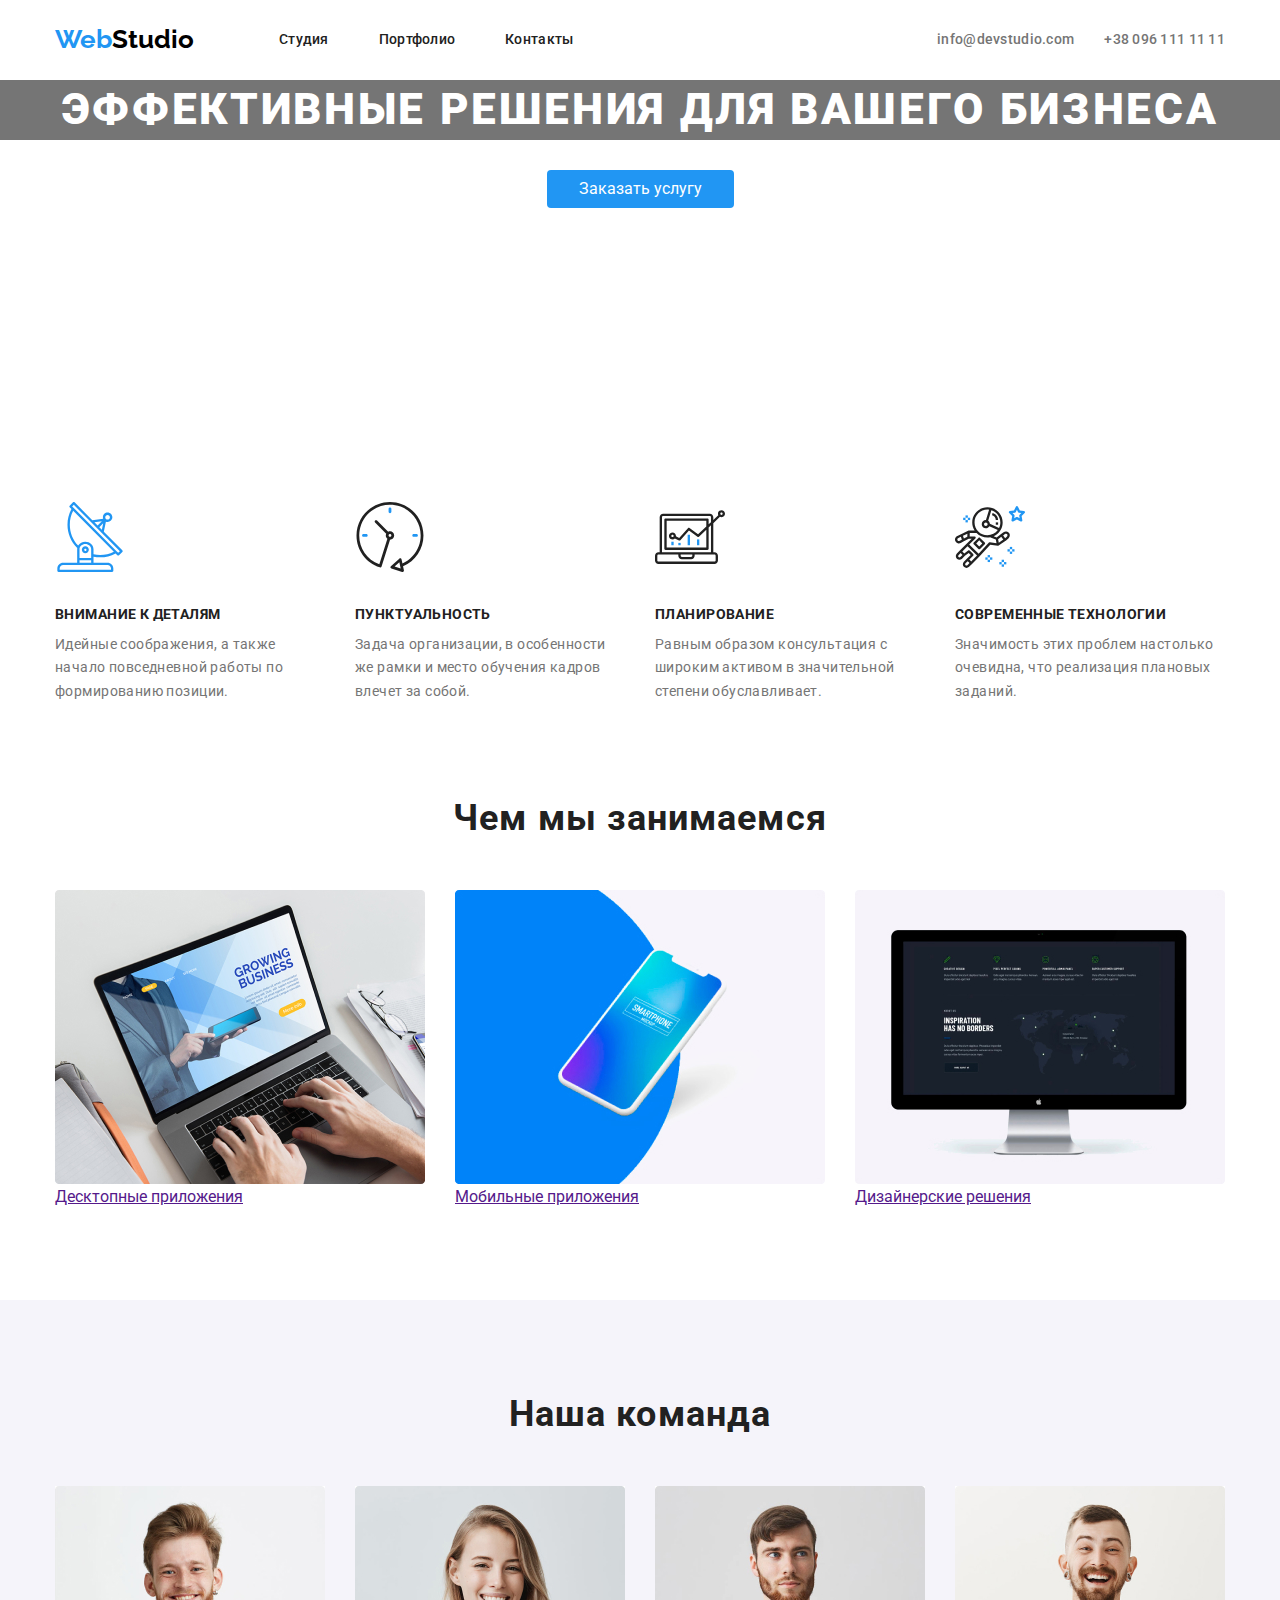
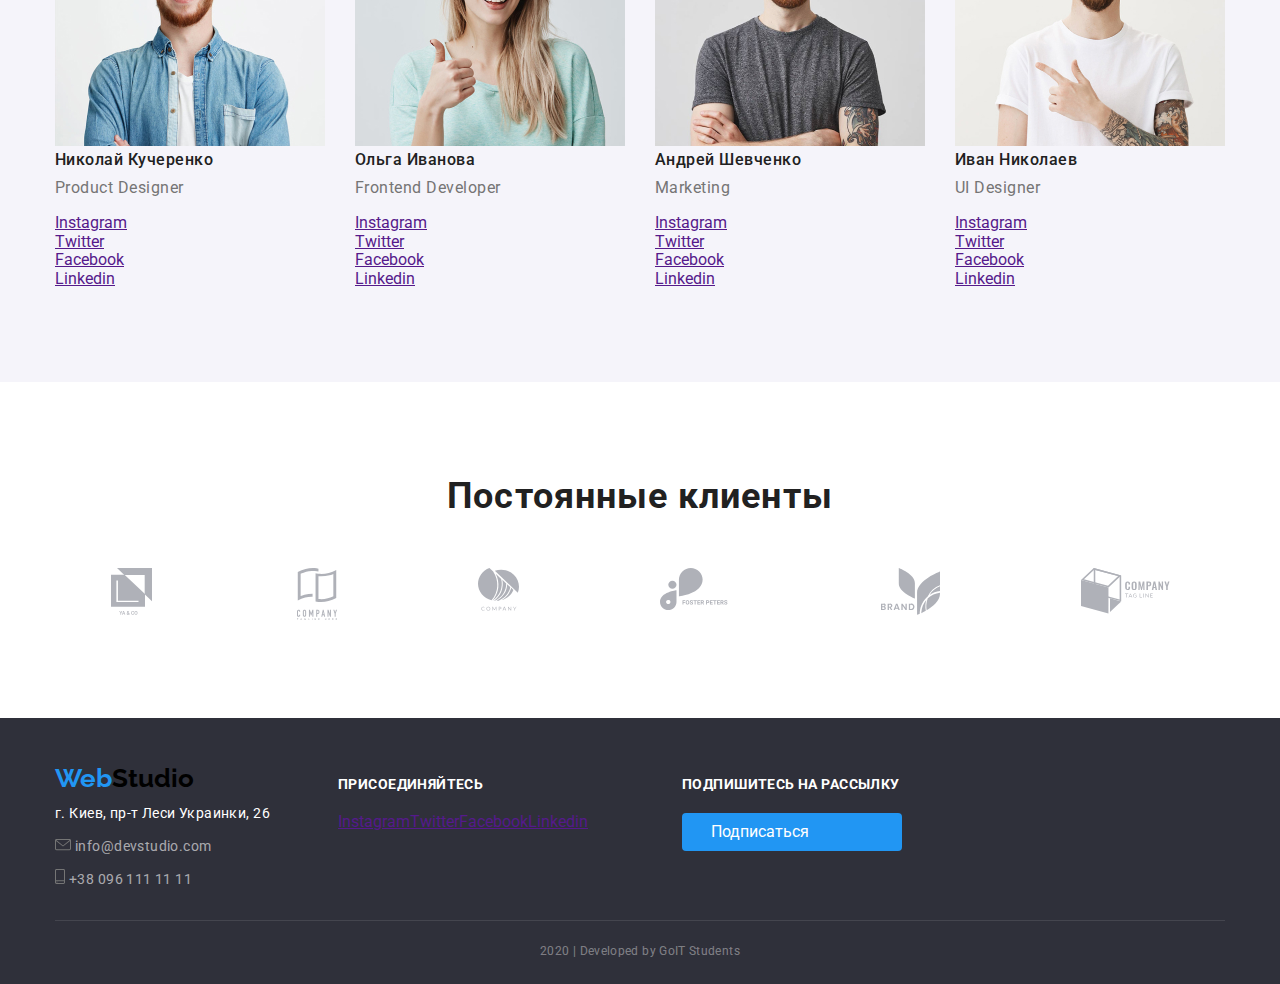
==== index.html @ 4cdfe0c3 "Склонировани репозиторий ДЗ №4 и скопированы файлы из ДЗ №3" ====
<!DOCTYPE html>
<html lang="ru">
  <head>
    <meta charset="UTF-8" />
    <meta name="viewport" content="width=device-width, initial-scale=1.0" />
    <title>Студия</title>
    <link href="https://fonts.googleapis.com/css2?family=Raleway:wght@400;700&family=Roboto:wght@400;500;700&display=swap" rel="stylesheet">
    <link rel="stylesheet" href="https://cdnjs.cloudflare.com/ajax/libs/modern-normalize/0.6.0/modern-normalize.min.css">
    <link rel="stylesheet" href="./css/normalize.css">
    <link rel="stylesheet" href="./css/main.css" />
  </head>
  <body>
    <!-- menu navigation and contacts -->
    <header>
      <div class="container nav-flex">

        <a href="./index.html" class="logo"><span class="logo-design">Web</span>Studio</a>
      <nav>
        <ul class="menu-nav list">
          <li class="item">
            <a href="./index.html" class="link-nav">Студия</a>
          </li>
          <li class="item">
            <a href="./portfolio.html" target="_blank" class="link-nav">Портфолио</a>
          </li>
          <li class="item">
            <a href="" target="_blank" class="link-nav">Контакты</a>
          </li>
        </ul>
      </nav>
      
          <ul class="contact-nav list">
            <li class="item">
              <!-- <img src="./images/envelope(hover).svg" alt="почта" /> -->
              <a href="mailto:info@devstudio.com" class="link-contact"
              >info@devstudio.com</a>
            </li>
            <li class="item">
              <!-- <img src="./images/smartphone.svg" alt="телефон" /> -->
              <a href="tel:+380961111111" class="link-contact"
              >+38 096 111 11 11</a>
            </li>
          </ul>
        
      </div>
    </header>
    <!-- view port -->
    <main>
      <!-- service order -->
      <section class="hero">
        <!-- <img src="./images/hero.jpg" alt="компания" width="1200" > -->

        <h1 class="hero-title reset">эффективные решения для вашего бизнеса</h1>

        <a href="" class="button" target="_blank">Заказать услугу</a>
      </section>
      <!-- company features -->
      <section class="section">
        <div class="container">
        <!-- invisible heading -->
        <h2 class="invisible">Преимущества компании</h2>

        <ul class="features list">
          <li class="item">
            <img class="features-image" src="./images/antenna1.svg" alt="антена" />

            <h3 class="title reset">Внимание к деталям</h3>
            <p class="features-text reset">
              Идейные соображения, а также начало повседневной работы по
              формированию позиции.
            </p>
          </li>
          <li class="item">
            <img class="features-image" src="./images/clock1.svg" alt="часы" />

            <h3 class="title reset">Пунктуальность</h3>
            <p class="features-text reset">
              Задача организации, в особенности же рамки и место обучения кадров
              влечет за собой.
            </p>
          </li>
          <li class="item">
            <img class="features-image" src="./images/diagram1.svg" alt="диаграмма" />

            <h3 class="title reset">Планирование</h3>
            <p class="features-text reset">
              Равным образом консультация с широким активом в значительной
              степени обуславливает.
            </p>
          </li>
          <li class="item">
            <img class="features-image" src="./images/astronaut1.svg" alt="астронавт" />

            <h3 class="title reset">Современные технологии</h3>
            <p class="features-text reset">
              Значимость этих проблем настолько очевидна, что реализация
              плановых заданий.
            </p>
          </li>
        </ul>
      </div>
      </section>
      <!-- activity of the company -->
      <section class="section">
        <div class="container">
        <h2 class="section-title reset">Чем мы занимаемся</h2>

        <ul class="activity list">
          <li class="item">
            <img src="./images/box1.jpg" alt="ноутбук" width="370" />
            <a href="" target="_blank">Десктопные приложения</a>
          </li>
          <li class="item">
            <img src="./images/box2.jpg" alt="мобильный телефон" width="370" />
            <a href="" target="_blank">Мобильные приложения</a>
          </li>
          <li class="item">
            <img src="./images/box3.jpg" alt="монитор" width="370" />
            <a href="" target="_blank">Дизайнерские решения</a>
          </li>
        </ul>
      </div>
      </section>
      <!-- command structure -->
      <section class="section-command">
        <div class="container">
        <h2 class="section-title reset">Наша команда</h2>

        <ul class="command list">
          <li class="item">
            <img src="./images/foto1.jpg" alt="фото Джона" width="270" />

            <h3 class="title-name reset">Николай Кучеренко</h3>
            <p class="command-text reset">Product Designer</p>

            <ul class="list">
              <li><a href="" aria-label="instagram link">Instagram</a></li>
              <li><a href="" aria-label="twitter link">Twitter</a></li>
              <li><a href="" aria-label="facebook link">Facebook</a></li>
              <li><a href="" aria-label="linkedin link">Linkedin</a></li>
            </ul>
          </li>
          <li class="item">
            <img src="./images/foto2.jpg" alt="фото Марты" width="270" />

            <h3 class="title-name reset">Ольга Иванова</h3>
            <p class="command-text reset">Frontend Developer</p>

            <ul class="list">
              <li><a href="" aria-label="instagram link">Instagram</a></li>
              <li><a href="" aria-label="twitter link">Twitter</a></li>
              <li><a href="" aria-label="facebook link">Facebook</a></li>
              <li><a href="" aria-label="linkedin link">Linkedin</a></li>
            </ul>
          </li>
          <li class="item">
            <img src="./images/foto3.jpg" alt="фото Роберта" width="270" />

            <h3 class="title-name reset">Андрей Шевченко</h3>
            <p class="command-text reset">Marketing</p>

            <ul class="list">
              <li><a href="" aria-label="instagram link">Instagram</a></li>
              <li><a href="" aria-label="twitter link">Twitter</a></li>
              <li><a href="" aria-label="facebook link">Facebook</a></li>
              <li><a href="" aria-label="linkedin link">Linkedin</a></li>
            </ul>
          </li>
          <li class="item">
            <img src="./images/foto4.jpg" alt="фото Мартина" width="270" />

            <h3 class="title-name reset">Иван Николаев</h3>
            <p class="command-text reset" >UI Designer</p>

            <ul class="list">
              <li><a href="" aria-label="instagram link">Instagram</a></li>
              <li><a href="" aria-label="twitter link">Twitter</a></li>
              <li><a href="" aria-label="facebook link">Facebook</a></li>
              <li><a href="" aria-label="linkedin link">Linkedin</a></li>
            </ul>
          </li>
        </ul>
      </div>
      </section>
      <!-- company partners -->
      <section class="section">
        <div class="container">
        <h2 class="section-title reset">Постоянные клиенты</h2>

        <ul class="company list">
          <li class="item">
            <a href="" target="_blank">
              <img src="./images/logo1.svg" alt="компания 1" />
            </a>
          </li>
          <li class="item">
            <a href="" target="_blank">
              <img src="./images/logo2.svg" alt="компания 2" />
            </a>
          </li>
          <li class="item">
            <a href="" target="_blank">
              <img src="./images/logo3.svg" alt="компания 3" />
            </a>
          </li>
          <li class="item">
            <a href="" target="_blank">
              <img src="./images/logo4.svg" alt="компания 4" />
            </a>
          </li>
          <li class="item">
            <a href="" target="_blank">
              <img src="./images/logo5.svg" alt="компания 5" />
            </a>
          </li>
          <li class="item">
            <a href="" target="_blank">
              <img src="./images/logo6.svg" alt="компания 6" />
            </a>
          </li>
        </ul>
      </div>
      </section>
    </main>
    <!-- bottom section -->
    <footer>
      <div class="container">
      <!-- invisible heading -->
      <h2 class="invisible">Контакты</h2>
<div class="footer-flex">

<div class="address-flex">
      <a href="./index.html" class="logo logo-footer"><span class="logo-design">Web</span>Studio</a>

      <address>
        <p class="address-text reset">г. Киев, пр-т Леси Украинки, 26</p>

        <ul class="contact-footer list">
          <li>
            <img src="./images/envelope(hover).svg" alt="почта" />
            <a href="mailto:info@devstudio.com" class="link-footer mail-footer"
            >info@devstudio.com</a>
          </li>
          <li>
            <img src="./images/smartphone.svg" alt="телефон" />
            <a href="tel:+380961111111" class="link-footer phon-footer"
            >+38 096 111 11 11</a>
          </li>
        </ul>
      </address>
</div>
<div class="social-flex">
      <b class="contact">присоединяйтесь</b>

      <ul class="social list">
        <li><a href="" aria-label="instagram link">Instagram</a></li>
        <li><a href="" aria-label="twitter link">Twitter</a></li>
        <li><a href="" aria-label="facebook link">Facebook</a></li>
        <li><a href="" aria-label="linkedin link">Linkedin</a></li>
      </ul>
</div>
<div class="subscribe">
      <b class="contact">подпишитесь на рассылку</b>

      <button class="button-footer" type="button">Подписаться</button>
</div>

</div>
<div class="copy-flex">
      <p class="copy reset">2020 | Developed by GoIT Students</p>
</div>

     </div>
    </footer>
  </body>
</html>
---- css/main.css ----
/* main - section */

                     /* h2 */

.section-title {
    margin-bottom: 50px;

    color: var(--title-color);
    font-weight: bold;
    font-size: 36px;
    line-height: 1.16;
    text-align: center;
    letter-spacing: 0.03em;
}

                     /* h3  */
.title {
    margin-bottom: 10px;

    color: var(--title-color);
    font-weight: bold;
    font-size: 14px;
    line-height: 1.14;
    letter-spacing: 0.03em;
    text-transform: uppercase;
}

                /* section - service order */
.hero {
    margin-bottom: 94px;
    text-align: center;
}

.hero-title {
    margin-bottom: 30px;

    background-color: #757575;
    color: var(--primary-white-color);

    font-weight: 900;
    font-size: 44px;
    line-height: 1.36;
    letter-spacing: 0.06em;
    text-align: center;
    text-transform: uppercase;
}

.button {
    display: inline-block;
    /* min-width: 200px; */
    margin-bottom: 200px;
    padding: 10px 32px 10px 32px;
    border-radius: 4px;    

    color: var(--primary-white-color);
    background-color: var(--accent-color);

    text-align: center;
    text-decoration: none;
}

.section {
    margin-bottom: 94px;
}


               /* section - company features */

.features {
    display: flex;
}

.features-image {
    margin-bottom: 30px;
}

.features .item:not(:first-child) {
    margin-left: 30px;
}

.features .item {
    width: 270px;
}

.features-text {
    margin-bottom: 0;

    font-weight: normal;
    font-size: 14px;
    line-height: 1.7;
    letter-spacing: 0.03em;
}
            /* section - activity of the company */

.activity {
    display: flex;
}

.activity .item:not(:first-child) {
    margin-left: 30px;
}

                /* section - command structure */

.section-command {
    margin-bottom: 94px;
    padding-top: 94px;
    padding-bottom: 94px;

    background-color: #F5F4FA;
}

.command {
    display: flex;
}

.command .item:not(:first-child) {
    margin-left: 30px;
}

.command-text {
    margin-bottom: 16px;

    font-weight: normal;
    font-size: 16px;
    line-height: 1.18;
    letter-spacing: 0.03em;
}

                        /* h3 */

.title-name {
    margin-bottom: 10px;

    color: var(--title-color);
    font-weight: 500;
    font-size: 16px;
    line-height: 1.18;
    letter-spacing: 0.03em;
}

               /* section - company partners */

.company {
    display: flex;
    justify-content: space-around;
}

.company .item:not(:first-child) {
    margin-left: 30px;
}
        



                                          /* Portfolio */

                                        /* filter button */

button {
    padding: 6px 22px;
    border: transparent;
    border-radius: 4px;

    font-family: inherit;
}

.button-filter {
    display: flex;
    justify-content: center;

    /* display: inline-block; */
    margin-bottom: 34px;
}

.button-filter .item:not(:first-child) {
    margin-left: 8px;
}

.button-first {
    color: var(--title-color);
    font-weight: 500;
    font-size: 16px;
    line-height: 1.6;
    text-align: center;
    letter-spacing: 0.03em;
    
}

.button-second:hover,
.button-second:focus {
        background-color: var(--accent-color);
        color: var(--primary-white-color);
}
 
.section-gallery {
    margin-top: 94px;
    margin-bottom: 94px;
}

.gallery {
    display: flex;
    flex-wrap: wrap;
    justify-content: center;
    margin-right: 0;
    margin-bottom: 0;
}

.gallery .item {
    width: 370px;
}

.gallery .item:not(:nth-child(3n)) {
    margin-right: 30px;
}

.gallery .item.item:not(:nth-last-child(-n + 3)) {
    margin-bottom: 30px;
}



                          /* h2 */
.gallery-title {
    margin-bottom: 4px;

    color: var(--title-color);
    font-weight: bold;
    font-size: 18px;
    line-height: 2;
    letter-spacing: 0.06em;
}

.gallery-text {
    margin-bottom: 20px;

    font-weight: normal;
    font-size: 16px;
    line-height: 1.8;
    letter-spacing: 0.03em;
}

.hover-message  {
    margin-bottom: 0;
}
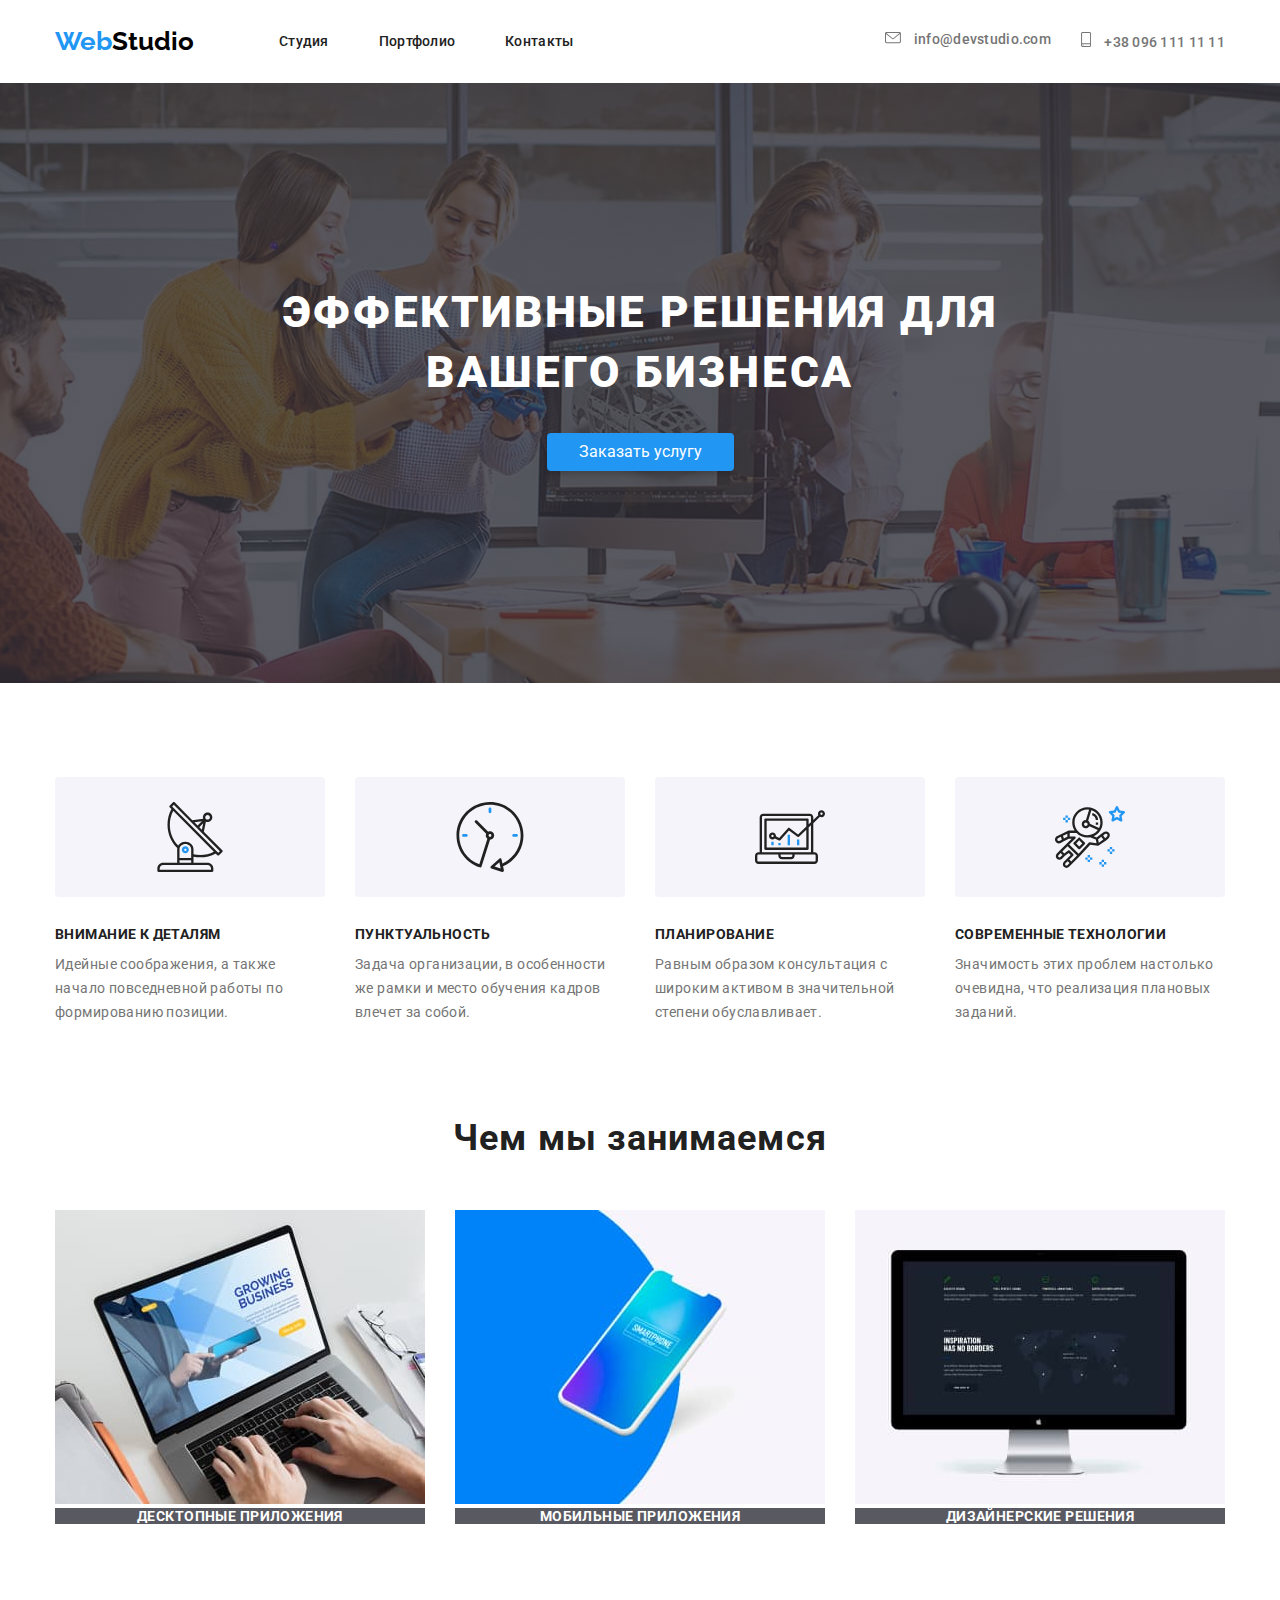
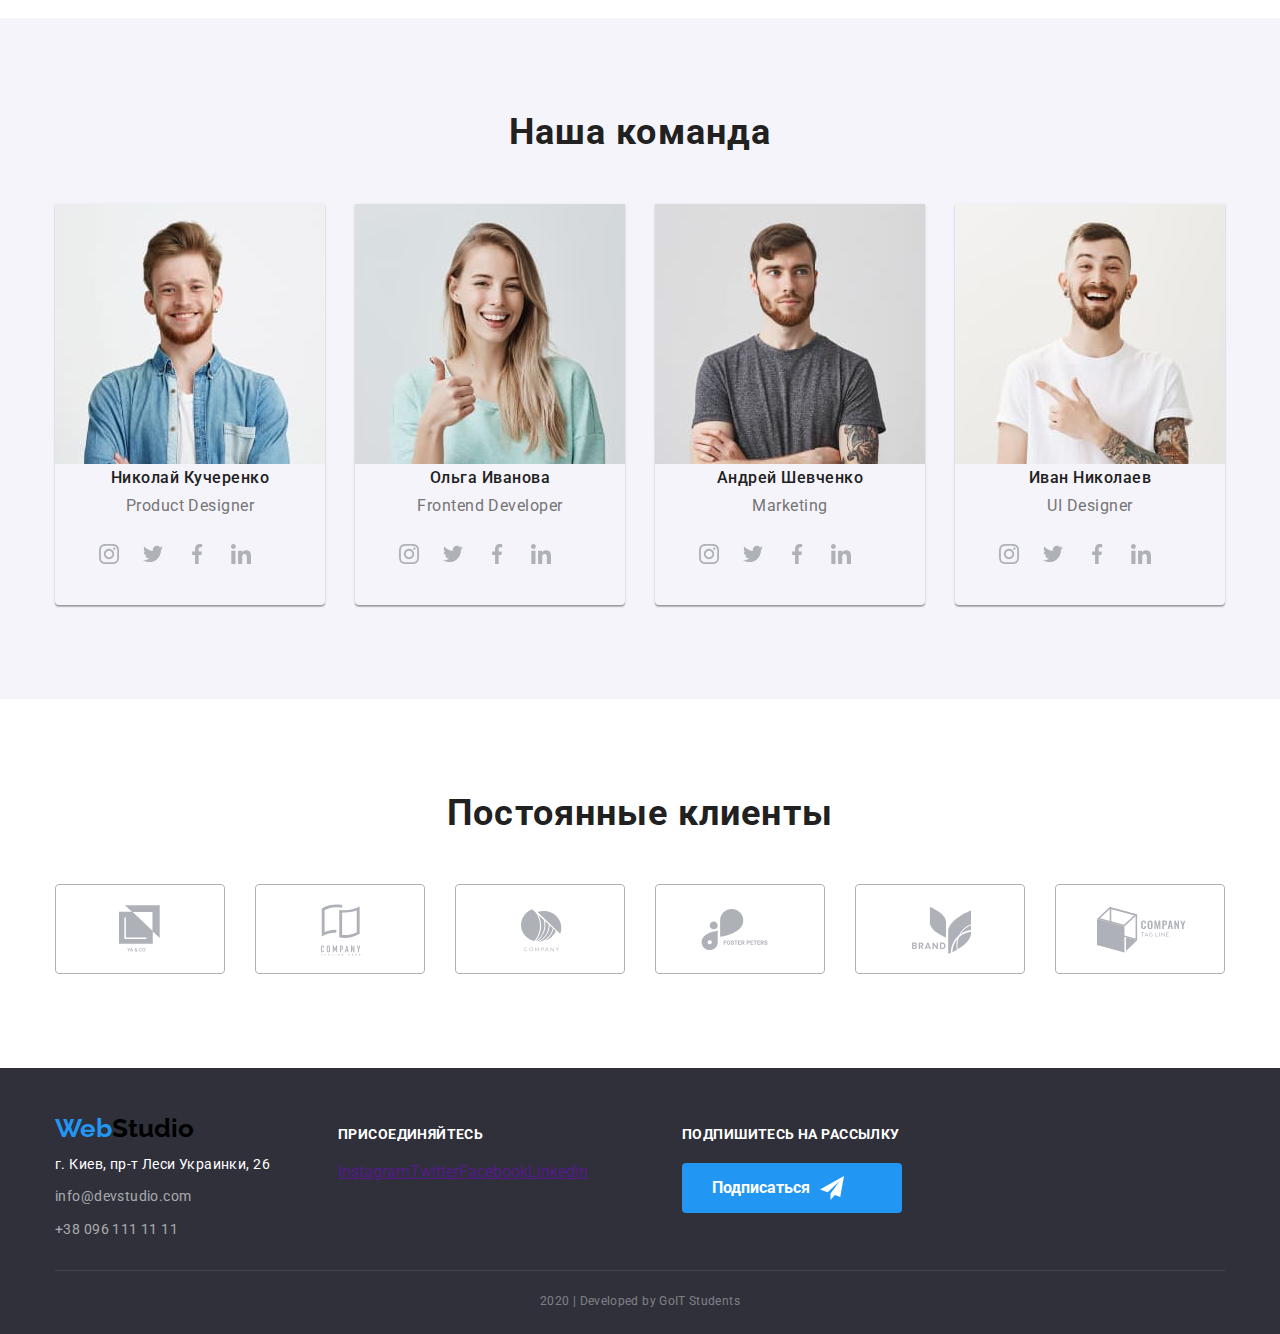
==== commit c59ed3a9: "Оптимизирован рамер jpeg и svg" ====
--- a/index.html
+++ b/index.html
@@ -31,14 +31,18 @@
       
           <ul class="contact-nav list">
             <li class="item">
-              <!-- <img src="./images/envelope(hover).svg" alt="почта" /> -->
-              <a href="mailto:info@devstudio.com" class="link-contact"
-              >info@devstudio.com</a>
+              <a href="mailto:info@devstudio.com" class="link-contact">
+                <svg class="icon-contact-mail">
+                  <use href="./images/symbol-defs.svg#mail"></use>
+                </svg>
+              info@devstudio.com</a>
             </li>
             <li class="item">
-              <!-- <img src="./images/smartphone.svg" alt="телефон" /> -->
-              <a href="tel:+380961111111" class="link-contact"
-              >+38 096 111 11 11</a>
+              <a href="tel:+380961111111" class="link-contact">
+                <svg class="icon-contact-phon">
+                  <use href="./images/symbol-defs.svg#smartphone"></use>
+                </svg>
+              +38 096 111 11 11</a>
             </li>
           </ul>
         
@@ -48,11 +52,13 @@
     <main>
       <!-- service order -->
       <section class="hero">
-        <!-- <img src="./images/hero.jpg" alt="компания" width="1200" > -->
+         <div class="bg-hero">
 
         <h1 class="hero-title reset">эффективные решения для вашего бизнеса</h1>
 
         <a href="" class="button" target="_blank">Заказать услугу</a>
+      
+         </div>
       </section>
       <!-- company features -->
       <section class="section">
@@ -62,8 +68,11 @@
 
         <ul class="features list">
           <li class="item">
-            <img class="features-image" src="./images/antenna1.svg" alt="антена" />
-
+           <div class="icon-features">
+            <svg class="icon">
+              <use href="./images/symbol-defs.svg#antenna"> </use>
+            </svg>
+          </div>
             <h3 class="title reset">Внимание к деталям</h3>
             <p class="features-text reset">
               Идейные соображения, а также начало повседневной работы по
@@ -71,8 +80,11 @@
             </p>
           </li>
           <li class="item">
-            <img class="features-image" src="./images/clock1.svg" alt="часы" />
-
+            <div class="icon-features">
+            <svg class="icon">
+              <use href="./images/symbol-defs.svg#clock"> </use>
+            </svg>
+            </div>
             <h3 class="title reset">Пунктуальность</h3>
             <p class="features-text reset">
               Задача организации, в особенности же рамки и место обучения кадров
@@ -80,8 +92,11 @@
             </p>
           </li>
           <li class="item">
-            <img class="features-image" src="./images/diagram1.svg" alt="диаграмма" />
-
+            <div class="icon-features">
+            <svg class="icon">
+              <use href="./images/symbol-defs.svg#diagram"> </use>
+            </svg>
+          </div>
             <h3 class="title reset">Планирование</h3>
             <p class="features-text reset">
               Равным образом консультация с широким активом в значительной
@@ -89,8 +104,11 @@
             </p>
           </li>
           <li class="item">
-            <img class="features-image" src="./images/astronaut1.svg" alt="астронавт" />
-
+            <div class="icon-features">
+            <svg class="icon">
+              <use href="./images/symbol-defs.svg#astronaut"> </use>
+            </svg>
+          </div>
             <h3 class="title reset">Современные технологии</h3>
             <p class="features-text reset">
               Значимость этих проблем настолько очевидна, что реализация
@@ -107,16 +125,16 @@
 
         <ul class="activity list">
           <li class="item">
-            <img src="./images/box1.jpg" alt="ноутбук" width="370" />
-            <a href="" target="_blank">Десктопные приложения</a>
-          </li>
-          <li class="item">
-            <img src="./images/box2.jpg" alt="мобильный телефон" width="370" />
-            <a href="" target="_blank">Мобильные приложения</a>
-          </li>
-          <li class="item">
-            <img src="./images/box3.jpg" alt="монитор" width="370" />
-            <a href="" target="_blank">Дизайнерские решения</a>
+            <img src="./images/img.jpg" alt="ноутбук" width="370" />
+            <p class="activity-text reset">Десктопные приложения</p>
+          </li>
+          <li class="item">
+            <img src="./images/box.jpg" alt="мобильный телефон" width="370" />
+            <p class="activity-text reset">Мобильные приложения</p>
+          </li>
+          <li class="item">
+            <img src="./images/img-m.jpg" alt="монитор" width="370" />
+            <p class="activity-text reset">Дизайнерские решения</p>
           </li>
         </ul>
       </div>
@@ -127,57 +145,157 @@
         <h2 class="section-title reset">Наша команда</h2>
 
         <ul class="command list">
-          <li class="item">
-            <img src="./images/foto1.jpg" alt="фото Джона" width="270" />
+          <li class="item command-shadow">
+            <img src="./images/img-foto1.jpg" alt="фото Джона" width="270" />
 
             <h3 class="title-name reset">Николай Кучеренко</h3>
             <p class="command-text reset">Product Designer</p>
-
-            <ul class="list">
-              <li><a href="" aria-label="instagram link">Instagram</a></li>
-              <li><a href="" aria-label="twitter link">Twitter</a></li>
-              <li><a href="" aria-label="facebook link">Facebook</a></li>
-              <li><a href="" aria-label="linkedin link">Linkedin</a></li>
+            <div class="social-command">
+            <ul class="social-first list">
+              <li class="icon-circle">
+                <a href="" aria-label="instagram link">
+                 <svg class="icon-social">
+                 <use href="./images/symbol-defs.svg#instagram"> </use>
+                </svg>
+               </a>
+              </li>
+              <li class="icon-circle">
+                <a href="" aria-label="twitter link">
+                  <svg class="icon-social">
+                  <use href="./images/symbol-defs.svg#twitter"> </use>
+                 </svg>
+               </a>
+              </li>
+              <li class="icon-circle">
+                <a href="" aria-label="facebook link">
+                 <svg class="icon-social">
+                 <use href="./images/symbol-defs.svg#facebook"> </use>
+               </svg>
+               </a>
+              </li>
+              <li class="icon-circle">
+                <a href="" aria-label="linkedin link">
+                  <svg class="icon-social">
+                  <use href="./images/symbol-defs.svg#linkedin"> </use>
+               </svg>
+               </a>
+              </li>
             </ul>
-          </li>
-          <li class="item">
-            <img src="./images/foto2.jpg" alt="фото Марты" width="270" />
+            </div>
+          </li>
+          <li class="item command-shadow">
+            <img src="./images/img-foto2.jpg" alt="фото Марты" width="270" />
 
             <h3 class="title-name reset">Ольга Иванова</h3>
             <p class="command-text reset">Frontend Developer</p>
-
-            <ul class="list">
-              <li><a href="" aria-label="instagram link">Instagram</a></li>
-              <li><a href="" aria-label="twitter link">Twitter</a></li>
-              <li><a href="" aria-label="facebook link">Facebook</a></li>
-              <li><a href="" aria-label="linkedin link">Linkedin</a></li>
-            </ul>
-          </li>
-          <li class="item">
-            <img src="./images/foto3.jpg" alt="фото Роберта" width="270" />
+            <div class="social-command">
+              <ul class="social-first list">
+                <li>
+                  <a href="" aria-label="instagram link">
+                   <svg class="icon-social">
+                   <use href="./images/symbol-defs.svg#instagram"> </use>
+                  </svg>
+                 </a>
+                </li>
+                <li>
+                  <a href="" aria-label="twitter link">
+                    <svg class="icon-social">
+                    <use href="./images/symbol-defs.svg#twitter"> </use>
+                   </svg>
+                 </a>
+                </li>
+                <li>
+                  <a href="" aria-label="facebook link">
+                   <svg class="icon-social">
+                   <use href="./images/symbol-defs.svg#facebook"> </use>
+                 </svg>
+                 </a>
+                </li>
+                <li>
+                  <a href="" aria-label="linkedin link">
+                    <svg class="icon-social">
+                    <use href="./images/symbol-defs.svg#linkedin"> </use>
+                 </svg>
+                 </a>
+                </li>
+              </ul>
+              </div>
+          </li>
+          <li class="item command-shadow">
+            <img src="./images/img-foto3.jpg" alt="фото Роберта" width="270" />
 
             <h3 class="title-name reset">Андрей Шевченко</h3>
             <p class="command-text reset">Marketing</p>
-
-            <ul class="list">
-              <li><a href="" aria-label="instagram link">Instagram</a></li>
-              <li><a href="" aria-label="twitter link">Twitter</a></li>
-              <li><a href="" aria-label="facebook link">Facebook</a></li>
-              <li><a href="" aria-label="linkedin link">Linkedin</a></li>
-            </ul>
-          </li>
-          <li class="item">
-            <img src="./images/foto4.jpg" alt="фото Мартина" width="270" />
+            <div class="social-command">
+              <ul class="social-first list">
+                <li>
+                  <a href="" aria-label="instagram link">
+                   <svg class="icon-social">
+                   <use href="./images/symbol-defs.svg#instagram"> </use>
+                  </svg>
+                 </a>
+                </li>
+                <li>
+                  <a href="" aria-label="twitter link">
+                    <svg class="icon-social">
+                    <use href="./images/symbol-defs.svg#twitter"> </use>
+                   </svg>
+                 </a>
+                </li>
+                <li>
+                  <a href="" aria-label="facebook link">
+                   <svg class="icon-social">
+                   <use href="./images/symbol-defs.svg#facebook"> </use>
+                 </svg>
+                 </a>
+                </li>
+                <li>
+                  <a href="" aria-label="linkedin link">
+                    <svg class="icon-social">
+                    <use href="./images/symbol-defs.svg#linkedin"> </use>
+                 </svg>
+                 </a>
+                </li>
+              </ul>
+              </div>
+          </li>
+          <li class="item command-shadow">
+            <img src="./images/img-foto4.jpg" alt="фото Мартина" width="270" />
 
             <h3 class="title-name reset">Иван Николаев</h3>
             <p class="command-text reset" >UI Designer</p>
-
-            <ul class="list">
-              <li><a href="" aria-label="instagram link">Instagram</a></li>
-              <li><a href="" aria-label="twitter link">Twitter</a></li>
-              <li><a href="" aria-label="facebook link">Facebook</a></li>
-              <li><a href="" aria-label="linkedin link">Linkedin</a></li>
+            <div class="social-command">
+            <ul class="social-first list">
+              <li>
+                <a href="" aria-label="instagram link">
+                 <svg class="icon-social">
+                 <use href="./images/symbol-defs.svg#instagram"> </use>
+                </svg>
+               </a>
+              </li>
+              <li>
+                <a href="" aria-label="twitter link">
+                  <svg class="icon-social">
+                  <use href="./images/symbol-defs.svg#twitter"> </use>
+                 </svg>
+               </a>
+              </li>
+              <li>
+                <a href="" aria-label="facebook link">
+                 <svg class="icon-social">
+                 <use href="./images/symbol-defs.svg#facebook"> </use>
+               </svg>
+               </a>
+              </li>
+              <li>
+                <a href="" aria-label="linkedin link">
+                  <svg class="icon-social">
+                  <use href="./images/symbol-defs.svg#linkedin"> </use>
+               </svg>
+               </a>
+              </li>
             </ul>
+            </div>
           </li>
         </ul>
       </div>
@@ -188,34 +306,46 @@
         <h2 class="section-title reset">Постоянные клиенты</h2>
 
         <ul class="company list">
-          <li class="item">
-            <a href="" target="_blank">
-              <img src="./images/logo1.svg" alt="компания 1" />
-            </a>
-          </li>
-          <li class="item">
-            <a href="" target="_blank">
-              <img src="./images/logo2.svg" alt="компания 2" />
-            </a>
-          </li>
-          <li class="item">
-            <a href="" target="_blank">
-              <img src="./images/logo3.svg" alt="компания 3" />
-            </a>
-          </li>
-          <li class="item">
-            <a href="" target="_blank">
-              <img src="./images/logo4.svg" alt="компания 4" />
-            </a>
-          </li>
-          <li class="item">
-            <a href="" target="_blank">
-              <img src="./images/logo5.svg" alt="компания 5" />
-            </a>
-          </li>
-          <li class="item">
-            <a href="" target="_blank">
-              <img src="./images/logo6.svg" alt="компания 6" />
+          <li class="item item-box">
+            <a href="" target="_blank">
+              <svg class="icon-company size-one">
+                <use href="./images/symbol-defs.svg#logo1"></use>
+              </svg>
+            </a>
+          </li>
+          <li class="item item-box">
+            <a href="" target="_blank">
+              <svg class="icon-company size-two">
+                <use href="./images/symbol-defs.svg#logo2"></use>
+              </svg>
+            </a>
+          </li>
+          <li class="item item-box">
+            <a href="" target="_blank">
+              <svg class="icon-company size-three">
+                <use href="./images/symbol-defs.svg#logo3"></use>
+              </svg>
+            </a>
+          </li>
+          <li class="item item-box">
+            <a href="" target="_blank">
+              <svg class="icon-company size-four">
+                <use href="./images/symbol-defs.svg#logo4"></use>
+              </svg>
+            </a>
+          </li>
+          <li class="item item-box">
+            <a href="" target="_blank">
+              <svg class="icon-company size-five">
+                <use href="./images/symbol-defs.svg#logo5"></use>
+              </svg>
+            </a>
+          </li>
+          <li class="item item-box">
+            <a href="" target="_blank">
+              <svg class="icon-company size-six">
+                <use href="./images/symbol-defs.svg#logo6"></use>
+              </svg>
             </a>
           </li>
         </ul>
@@ -237,12 +367,10 @@
 
         <ul class="contact-footer list">
           <li>
-            <img src="./images/envelope(hover).svg" alt="почта" />
             <a href="mailto:info@devstudio.com" class="link-footer mail-footer"
             >info@devstudio.com</a>
           </li>
           <li>
-            <img src="./images/smartphone.svg" alt="телефон" />
             <a href="tel:+380961111111" class="link-footer phon-footer"
             >+38 096 111 11 11</a>
           </li>
@@ -262,7 +390,11 @@
 <div class="subscribe">
       <b class="contact">подпишитесь на рассылку</b>
 
-      <button class="button-footer" type="button">Подписаться</button>
+      <button class="button-footer" type="button">Подписаться
+        <svg class="icon-send">
+          <use href="./images/symbol-defs.svg#send"> </use>
+        </svg>
+      </button>
 </div>
 
 </div>
--- a/css/main.css
+++ b/css/main.css
@@ -32,10 +32,14 @@
     text-align: center;
 }
 
+
+
 .hero-title {
+    padding-top: 200px;
+    padding-left: 250px;
+    padding-right: 250px;
     margin-bottom: 30px;
 
-    background-color: #757575;
     color: var(--primary-white-color);
 
     font-weight: 900;
@@ -49,13 +53,15 @@
 .button {
     display: inline-block;
     /* min-width: 200px; */
-    margin-bottom: 200px;
+    /* margin-bottom: 200px; */
     padding: 10px 32px 10px 32px;
+
     border-radius: 4px;    
-
+    box-shadow: 0px 4px 4px rgba(0, 0, 0, 0.15);
+    
     color: var(--primary-white-color);
     background-color: var(--accent-color);
-
+    
     text-align: center;
     text-decoration: none;
 }
@@ -64,15 +70,34 @@
     margin-bottom: 94px;
 }
 
+.bg-hero {
+    height: 600px;
+    max-width: 1600px;
+    margin-left: auto;
+    margin-right: auto;
+    
+    background-position: center;
+    background-repeat: no-repeat;
+    background-size: cover;
+       
+    
+    background-image: linear-gradient(
+        to right,
+        rgba(47, 48, 58, 0.8),
+        rgba(47, 48, 58, 0.8)
+        ),
+        url('../images/Header.jpg');
+
+    background-color: #757575;
+}
+
+
+
 
                /* section - company features */
 
 .features {
     display: flex;
-}
-
-.features-image {
-    margin-bottom: 30px;
 }
 
 .features .item:not(:first-child) {
@@ -91,6 +116,25 @@
     line-height: 1.7;
     letter-spacing: 0.03em;
 }
+
+.icon-features {
+    display: flex;
+    height: 120px;
+    width: 270px;
+    margin-bottom: 30px;
+
+    background: #F5F4FA;
+    border-radius: 4px;
+    
+    justify-content: center;
+}
+
+.icon {
+    width: 70px;
+    height: 70px;
+    margin-top: 25px;
+
+}
             /* section - activity of the company */
 
 .activity {
@@ -99,6 +143,21 @@
 
 .activity .item:not(:first-child) {
     margin-left: 30px;
+}
+
+.activity-text {
+    margin-bottom: 0;
+
+    font-style: normal;
+    font-weight: bold;
+    font-size: 14px;
+    line-height: 16px;
+    text-align: center;
+    letter-spacing: 0.03em;
+    text-transform: uppercase;
+
+    background: rgba(47, 48, 58, 0.8);
+    color: #FFFFFF;
 }
 
                 /* section - command structure */
@@ -115,6 +174,13 @@
     display: flex;
 }
 
+.command-shadow {
+    box-shadow: 0px 2px 1px rgba(0, 0, 0, 0.2), 
+    0px 1px 1px rgba(0, 0, 0, 0.14), 
+    0px 1px 3px rgba(0, 0, 0, 0.12);
+    border-radius: 0px 0px 4px 4px;
+}
+
 .command .item:not(:first-child) {
     margin-left: 30px;
 }
@@ -126,10 +192,10 @@
     font-size: 16px;
     line-height: 1.18;
     letter-spacing: 0.03em;
-}
-
+
+    text-align: center;
+}
                         /* h3 */
-
 .title-name {
     margin-bottom: 10px;
 
@@ -138,7 +204,36 @@
     font-size: 16px;
     line-height: 1.18;
     letter-spacing: 0.03em;
-}
+
+    text-align: center;
+}
+
+.social-first {
+    display: flex;
+
+    margin-top: 16px;
+    margin-left: 32px;
+    margin-bottom: 24px;
+}
+
+.social-command {
+    justify-content: center;
+}
+
+.icon-circle {
+    height: 44px;
+    width: 44px;
+    /* border-radius: 12px; */
+    /* margin-right: 10px; */
+    /* margin-left: 32px; */
+}
+
+.icon-social {
+    height: 20px;
+    width: 20px;
+    margin: 12px;
+}
+
 
                /* section - company partners */
 
@@ -151,9 +246,56 @@
     margin-left: 30px;
 }
         
-
-
-
+.size-one {
+    height: 50px;
+    width: 45px;
+    margin-top: 20px;
+    margin-left: 63px;
+}
+
+.size-two {
+    height: 52px;
+    width: 40px;
+    margin-top: 19px;
+    margin-left: 65px;
+}
+
+.size-three {
+    height: 43px;
+    width: 41px;
+    margin-top: 24px;
+    margin-left: 65px;
+}
+
+.size-four {
+    height: 42px;
+    width: 80px;
+    margin-top: 24px;
+    margin-left: 45px;
+}
+
+.size-five {
+    height: 47px;
+    width: 59px;
+    margin-top: 22px;
+    margin-left: 56px;
+    
+}
+
+.size-six {
+    height: 46px;
+    width: 89px;
+    margin-top: 22px;
+    margin-left: 41px;
+}
+
+.item-box {
+    height: 90px;
+    width: 170px;
+
+    border: 1px solid #AFB1B8;
+    border-radius: 4px;
+}
                                           /* Portfolio */
 
                                         /* filter button */
@@ -207,6 +349,15 @@
     margin-bottom: 0;
 }
 
+.gallery-shadow {
+    background: #FFFFFF;
+    border: 1px solid #EEEEEE;
+    
+    /* box-shadow: 1px 4px 6px rgba(0, 0, 0, 0.16), 
+    0px 4px 4px rgba(0, 0, 0, 0.06), 
+    0px 1px 1px rgba(0, 0, 0, 0.12); */
+}
+
 .gallery .item {
     width: 370px;
 }
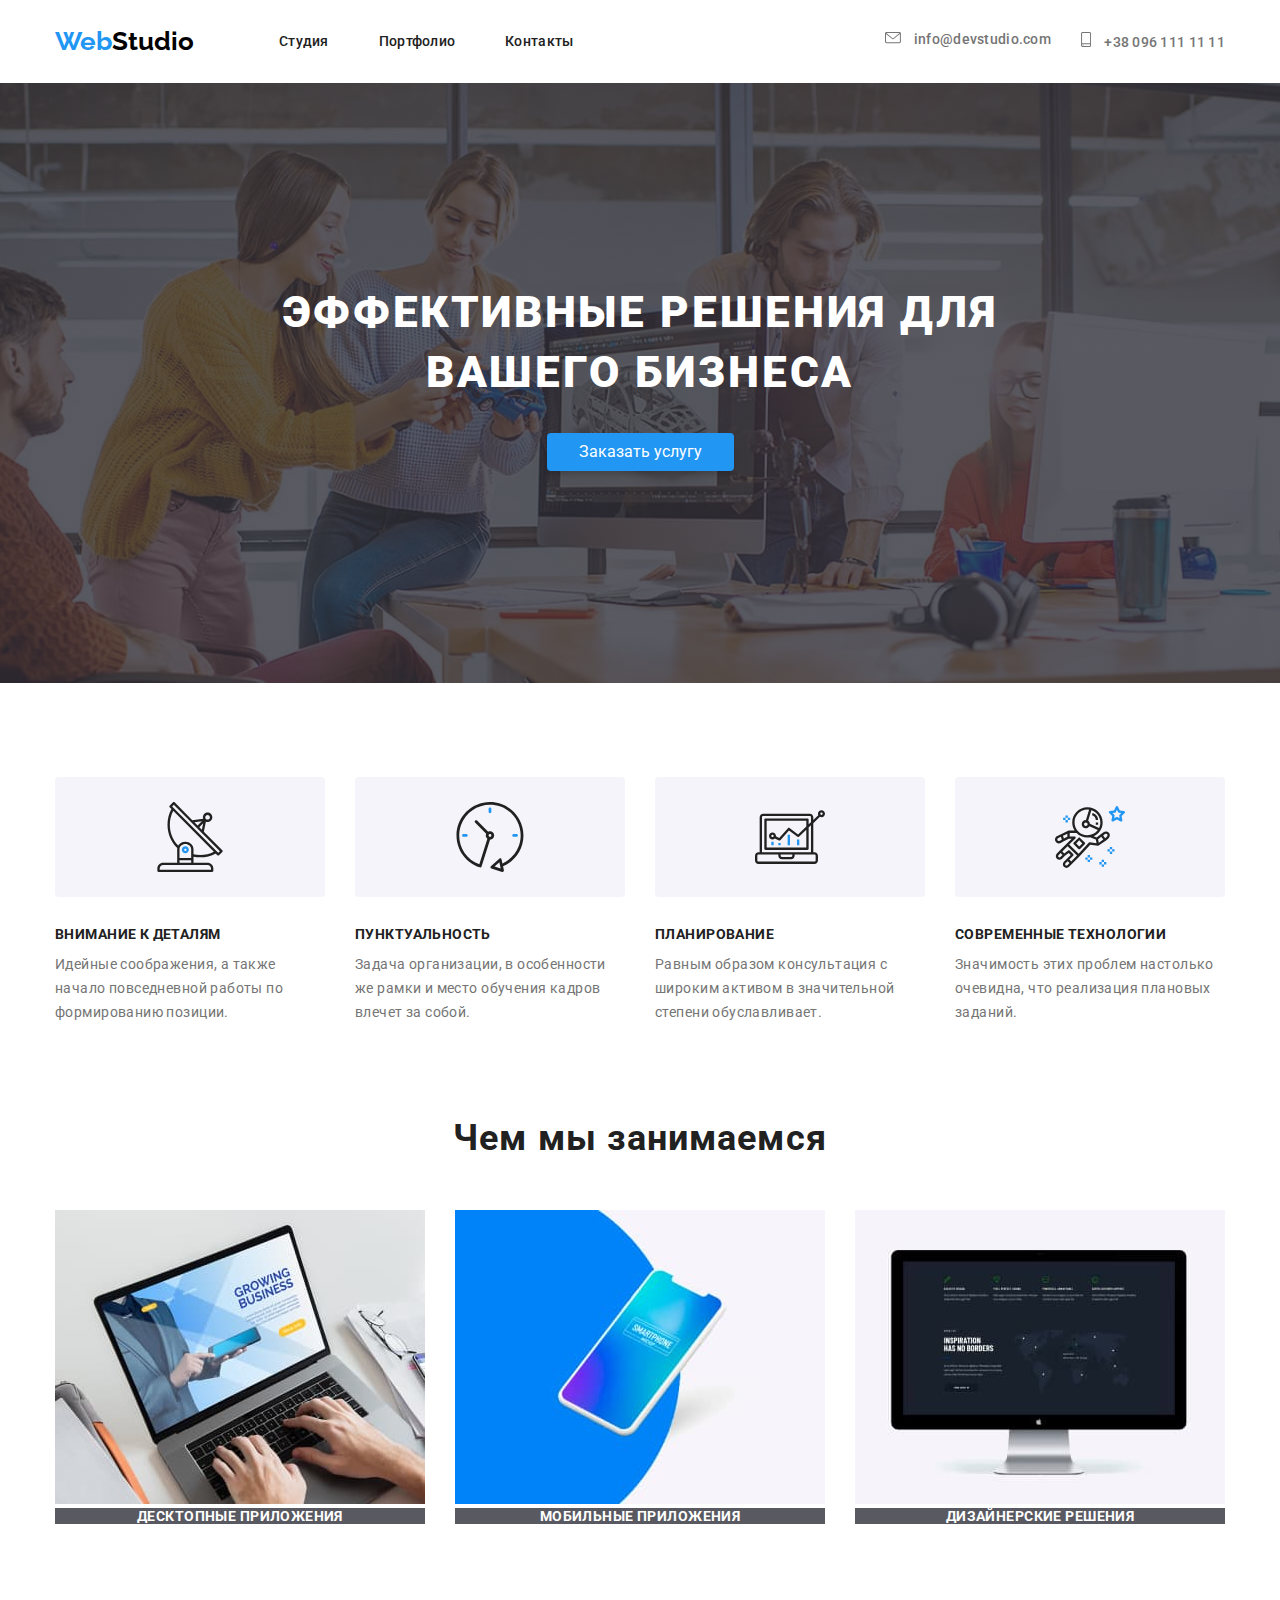
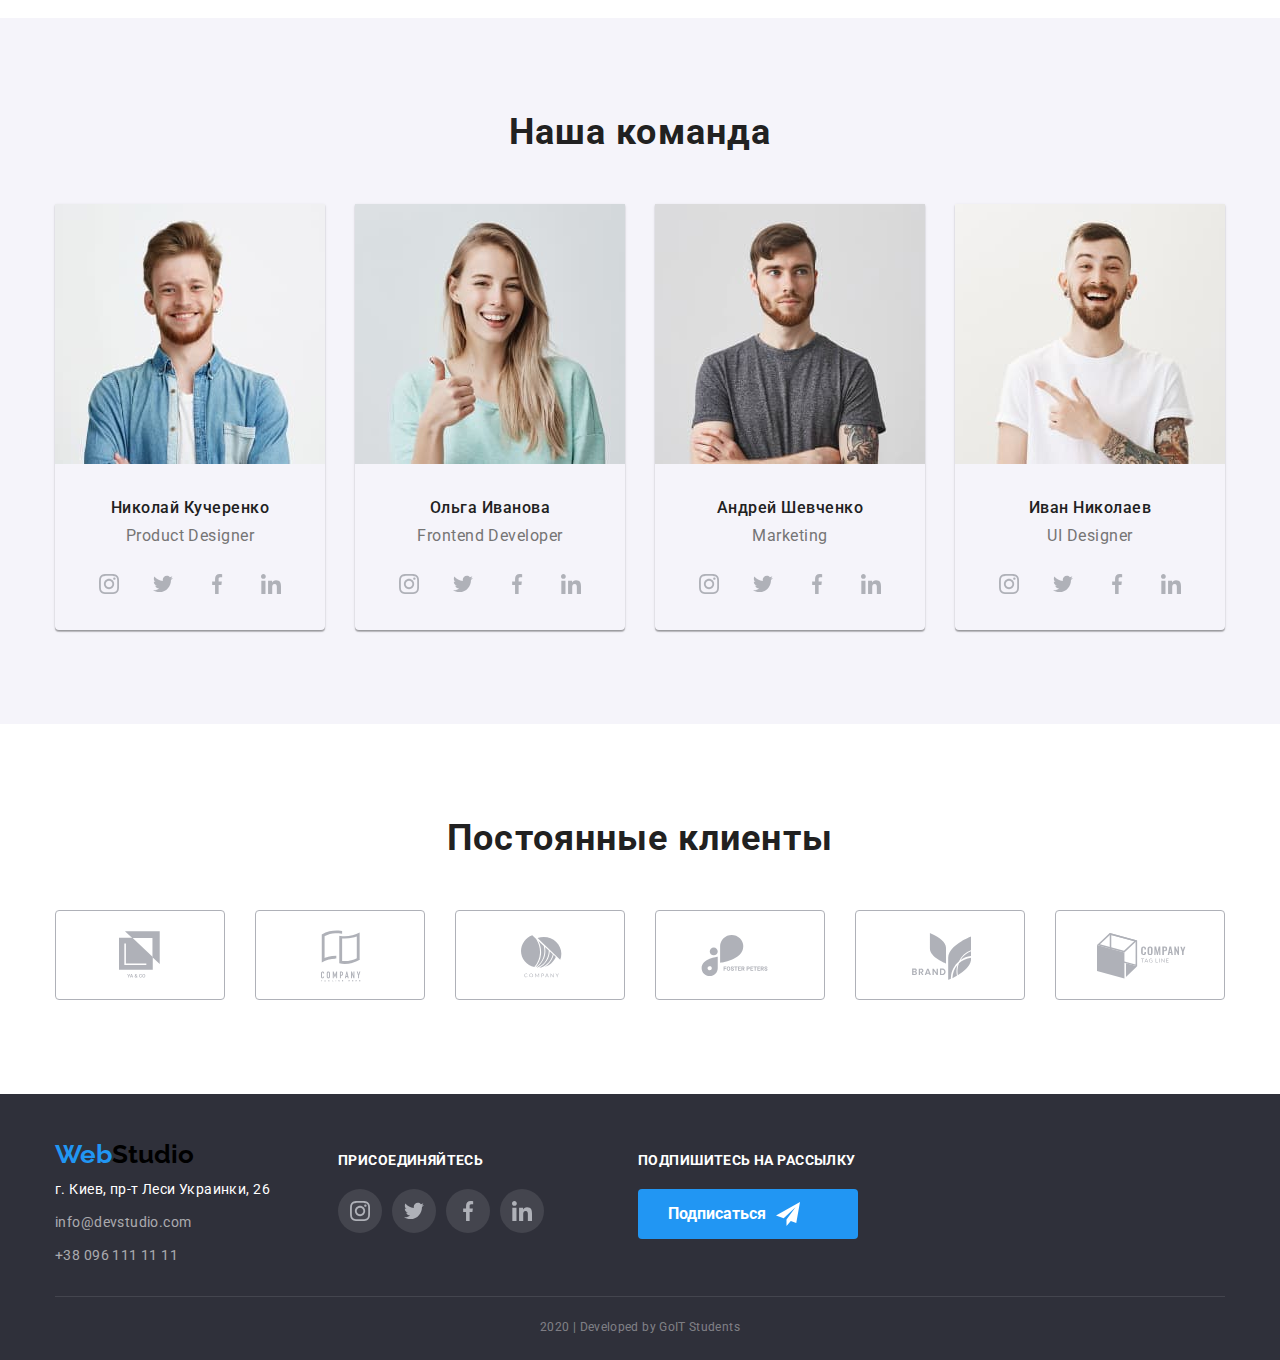
==== commit c226c611: "Добавлены svg иконок соц. сетей и hover" ====
--- a/index.html
+++ b/index.html
@@ -146,7 +146,7 @@
 
         <ul class="command list">
           <li class="item command-shadow">
-            <img src="./images/img-foto1.jpg" alt="фото Джона" width="270" />
+            <img class="foto-command" src="./images/img-foto1.jpg" alt="фото Джона" width="270" />
 
             <h3 class="title-name reset">Николай Кучеренко</h3>
             <p class="command-text reset">Product Designer</p>
@@ -184,34 +184,34 @@
             </div>
           </li>
           <li class="item command-shadow">
-            <img src="./images/img-foto2.jpg" alt="фото Марты" width="270" />
+            <img class="foto-command" src="./images/img-foto2.jpg" alt="фото Марты" width="270" />
 
             <h3 class="title-name reset">Ольга Иванова</h3>
             <p class="command-text reset">Frontend Developer</p>
             <div class="social-command">
               <ul class="social-first list">
-                <li>
+                <li class="icon-circle">
                   <a href="" aria-label="instagram link">
                    <svg class="icon-social">
                    <use href="./images/symbol-defs.svg#instagram"> </use>
                   </svg>
                  </a>
                 </li>
-                <li>
+                <li class="icon-circle">
                   <a href="" aria-label="twitter link">
                     <svg class="icon-social">
                     <use href="./images/symbol-defs.svg#twitter"> </use>
                    </svg>
                  </a>
                 </li>
-                <li>
+                <li class="icon-circle">
                   <a href="" aria-label="facebook link">
                    <svg class="icon-social">
                    <use href="./images/symbol-defs.svg#facebook"> </use>
                  </svg>
                  </a>
                 </li>
-                <li>
+                <li class="icon-circle">
                   <a href="" aria-label="linkedin link">
                     <svg class="icon-social">
                     <use href="./images/symbol-defs.svg#linkedin"> </use>
@@ -222,34 +222,34 @@
               </div>
           </li>
           <li class="item command-shadow">
-            <img src="./images/img-foto3.jpg" alt="фото Роберта" width="270" />
+            <img class="foto-command" src="./images/img-foto3.jpg" alt="фото Роберта" width="270" />
 
             <h3 class="title-name reset">Андрей Шевченко</h3>
             <p class="command-text reset">Marketing</p>
             <div class="social-command">
               <ul class="social-first list">
-                <li>
+                <li class="icon-circle">
                   <a href="" aria-label="instagram link">
                    <svg class="icon-social">
                    <use href="./images/symbol-defs.svg#instagram"> </use>
                   </svg>
                  </a>
                 </li>
-                <li>
+                <li class="icon-circle">
                   <a href="" aria-label="twitter link">
                     <svg class="icon-social">
                     <use href="./images/symbol-defs.svg#twitter"> </use>
                    </svg>
                  </a>
                 </li>
-                <li>
+                <li class="icon-circle">
                   <a href="" aria-label="facebook link">
                    <svg class="icon-social">
                    <use href="./images/symbol-defs.svg#facebook"> </use>
                  </svg>
                  </a>
                 </li>
-                <li>
+                <li class="icon-circle">
                   <a href="" aria-label="linkedin link">
                     <svg class="icon-social">
                     <use href="./images/symbol-defs.svg#linkedin"> </use>
@@ -260,42 +260,42 @@
               </div>
           </li>
           <li class="item command-shadow">
-            <img src="./images/img-foto4.jpg" alt="фото Мартина" width="270" />
+            <img class="foto-command" src="./images/img-foto4.jpg" alt="фото Мартина" width="270" />
 
             <h3 class="title-name reset">Иван Николаев</h3>
             <p class="command-text reset" >UI Designer</p>
             <div class="social-command">
-            <ul class="social-first list">
-              <li>
-                <a href="" aria-label="instagram link">
-                 <svg class="icon-social">
-                 <use href="./images/symbol-defs.svg#instagram"> </use>
-                </svg>
-               </a>
-              </li>
-              <li>
-                <a href="" aria-label="twitter link">
-                  <svg class="icon-social">
-                  <use href="./images/symbol-defs.svg#twitter"> </use>
-                 </svg>
-               </a>
-              </li>
-              <li>
-                <a href="" aria-label="facebook link">
-                 <svg class="icon-social">
-                 <use href="./images/symbol-defs.svg#facebook"> </use>
-               </svg>
-               </a>
-              </li>
-              <li>
-                <a href="" aria-label="linkedin link">
-                  <svg class="icon-social">
-                  <use href="./images/symbol-defs.svg#linkedin"> </use>
-               </svg>
-               </a>
-              </li>
-            </ul>
-            </div>
+              <ul class="social-first list">
+                <li class="icon-circle">
+                  <a href="" aria-label="instagram link">
+                   <svg class="icon-social">
+                   <use href="./images/symbol-defs.svg#instagram"> </use>
+                  </svg>
+                 </a>
+                </li>
+                <li class="icon-circle">
+                  <a href="" aria-label="twitter link">
+                    <svg class="icon-social">
+                    <use href="./images/symbol-defs.svg#twitter"> </use>
+                   </svg>
+                 </a>
+                </li>
+                <li class="icon-circle">
+                  <a href="" aria-label="facebook link">
+                   <svg class="icon-social">
+                   <use href="./images/symbol-defs.svg#facebook"> </use>
+                 </svg>
+                 </a>
+                </li>
+                <li class="icon-circle">
+                  <a href="" aria-label="linkedin link">
+                    <svg class="icon-social">
+                    <use href="./images/symbol-defs.svg#linkedin"> </use>
+                 </svg>
+                 </a>
+                </li>
+              </ul>
+              </div>
           </li>
         </ul>
       </div>
@@ -381,10 +381,22 @@
       <b class="contact">присоединяйтесь</b>
 
       <ul class="social list">
-        <li><a href="" aria-label="instagram link">Instagram</a></li>
-        <li><a href="" aria-label="twitter link">Twitter</a></li>
-        <li><a href="" aria-label="facebook link">Facebook</a></li>
-        <li><a href="" aria-label="linkedin link">Linkedin</a></li>
+        <li class="icon-circle-footer"><a href="" aria-label="instagram link">
+          <svg class="icon-social">
+          <use href="./images/symbol-defs.svg#instagram"> </use>
+         </svg></a></li>
+        <li class="icon-circle-footer"><a href="" aria-label="twitter link">
+          <svg class="icon-social">
+          <use href="./images/symbol-defs.svg#twitter"> </use>
+         </svg></a></li>
+        <li class="icon-circle-footer"><a href="" aria-label="facebook link">
+          <svg class="icon-social">
+          <use href="./images/symbol-defs.svg#facebook"> </use>
+        </svg></a></li>
+        <li class="icon-circle-footer"><a href="" aria-label="linkedin link">
+          <svg class="icon-social">
+          <use href="./images/symbol-defs.svg#linkedin"> </use>
+       </svg></a></li>
       </ul>
 </div>
 <div class="subscribe">
--- a/css/main.css
+++ b/css/main.css
@@ -185,6 +185,10 @@
     margin-left: 30px;
 }
 
+.foto-command {
+    margin-bottom: 30px;
+}
+
 .command-text {
     margin-bottom: 16px;
 
@@ -214,6 +218,7 @@
     margin-top: 16px;
     margin-left: 32px;
     margin-bottom: 24px;
+    margin-right: 32px;
 }
 
 .social-command {
@@ -223,15 +228,30 @@
 .icon-circle {
     height: 44px;
     width: 44px;
-    /* border-radius: 12px; */
+
+    border-radius: 50px;
+    /* background-color: cornflowerblue; */
     /* margin-right: 10px; */
-    /* margin-left: 32px; */
+}
+
+.icon-circle:not(:first-child) {
+    margin-left: 10px;
+}
+
+.icon-circle:hover {
+    background-color: var(--accent-color);
 }
 
 .icon-social {
     height: 20px;
     width: 20px;
     margin: 12px;
+
+    fill: #AFB1B8;
+}
+
+.icon-social:hover {
+    fill: #ffffff;
 }
 
 
@@ -279,7 +299,6 @@
     width: 59px;
     margin-top: 22px;
     margin-left: 56px;
-    
 }
 
 .size-six {
@@ -296,6 +315,19 @@
     border: 1px solid #AFB1B8;
     border-radius: 4px;
 }
+
+.item-box:hover {
+    border: 1px solid var(--accent-color);
+    border-radius: 4px;
+}
+
+.icon-company {
+    fill: #AFB1B8;
+}
+
+.icon-company:hover {
+    fill: #2196F3;
+}
                                           /* Portfolio */
 
                                         /* filter button */
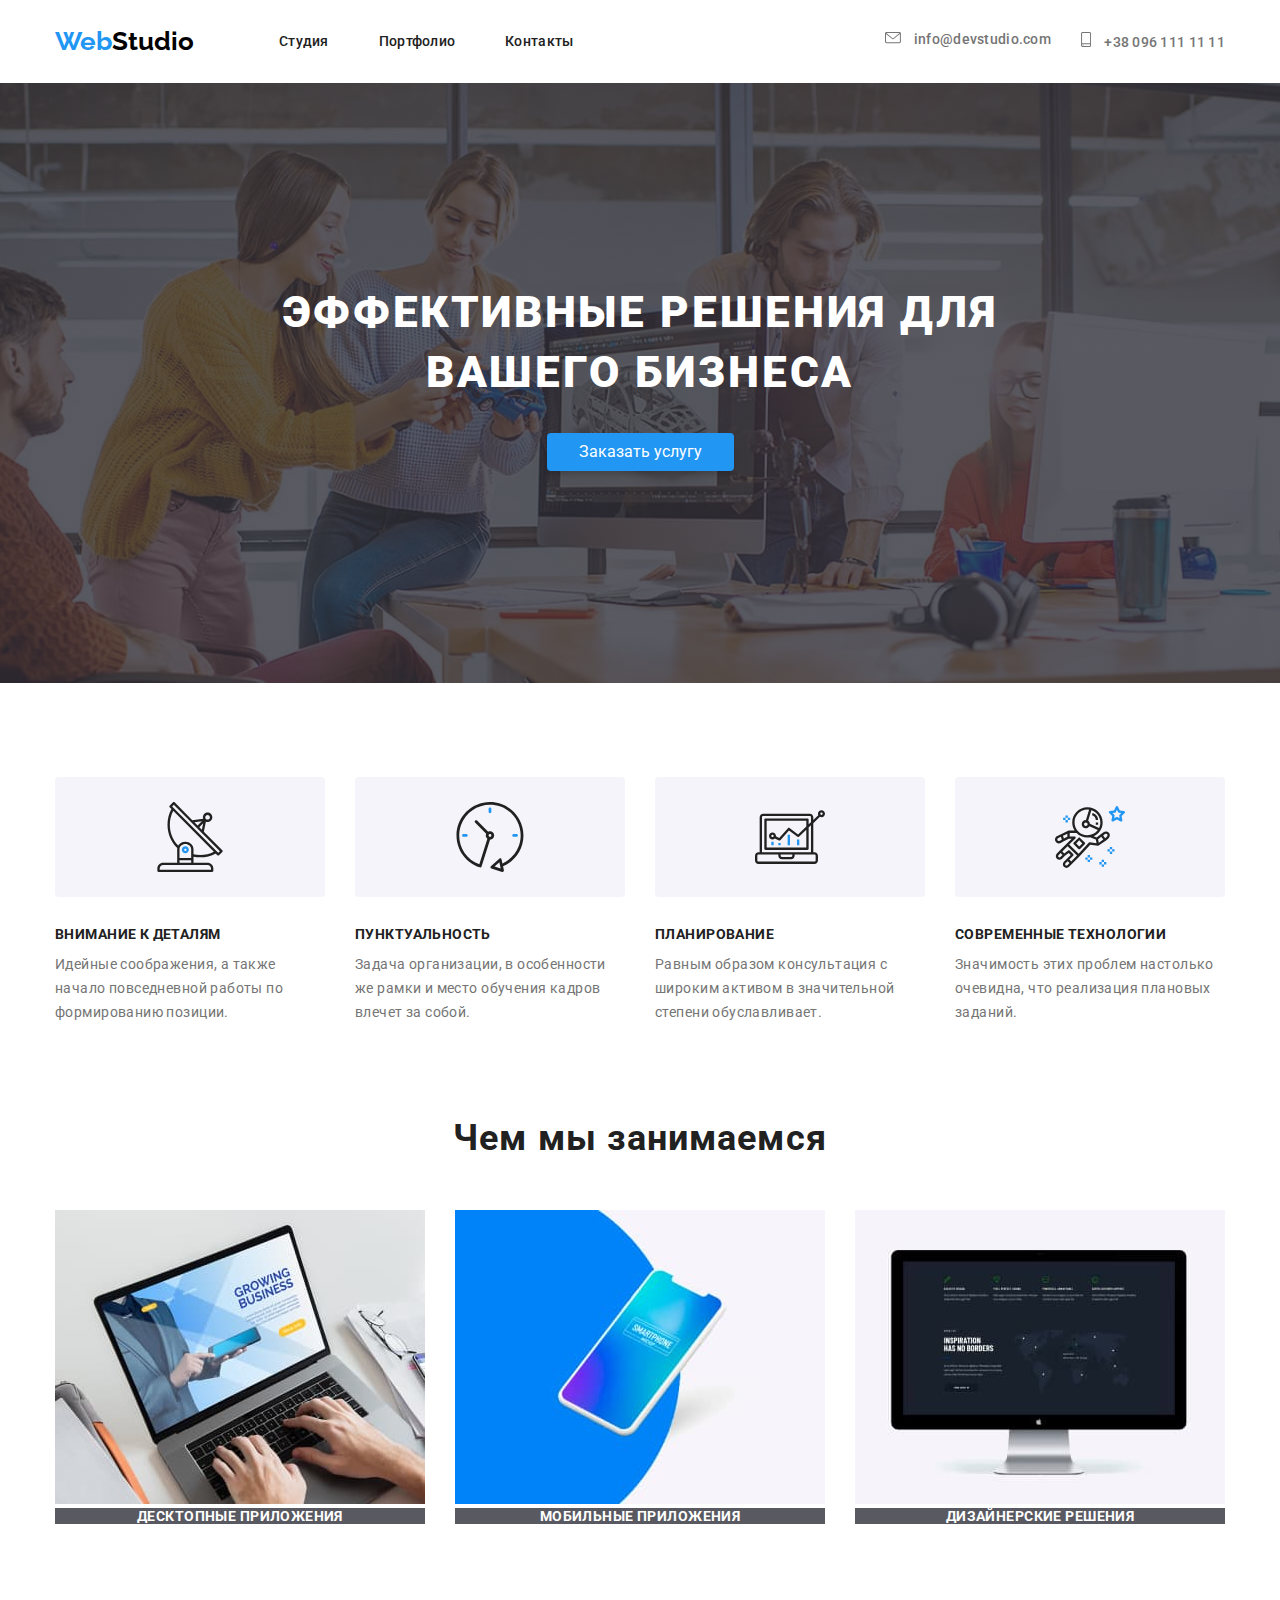
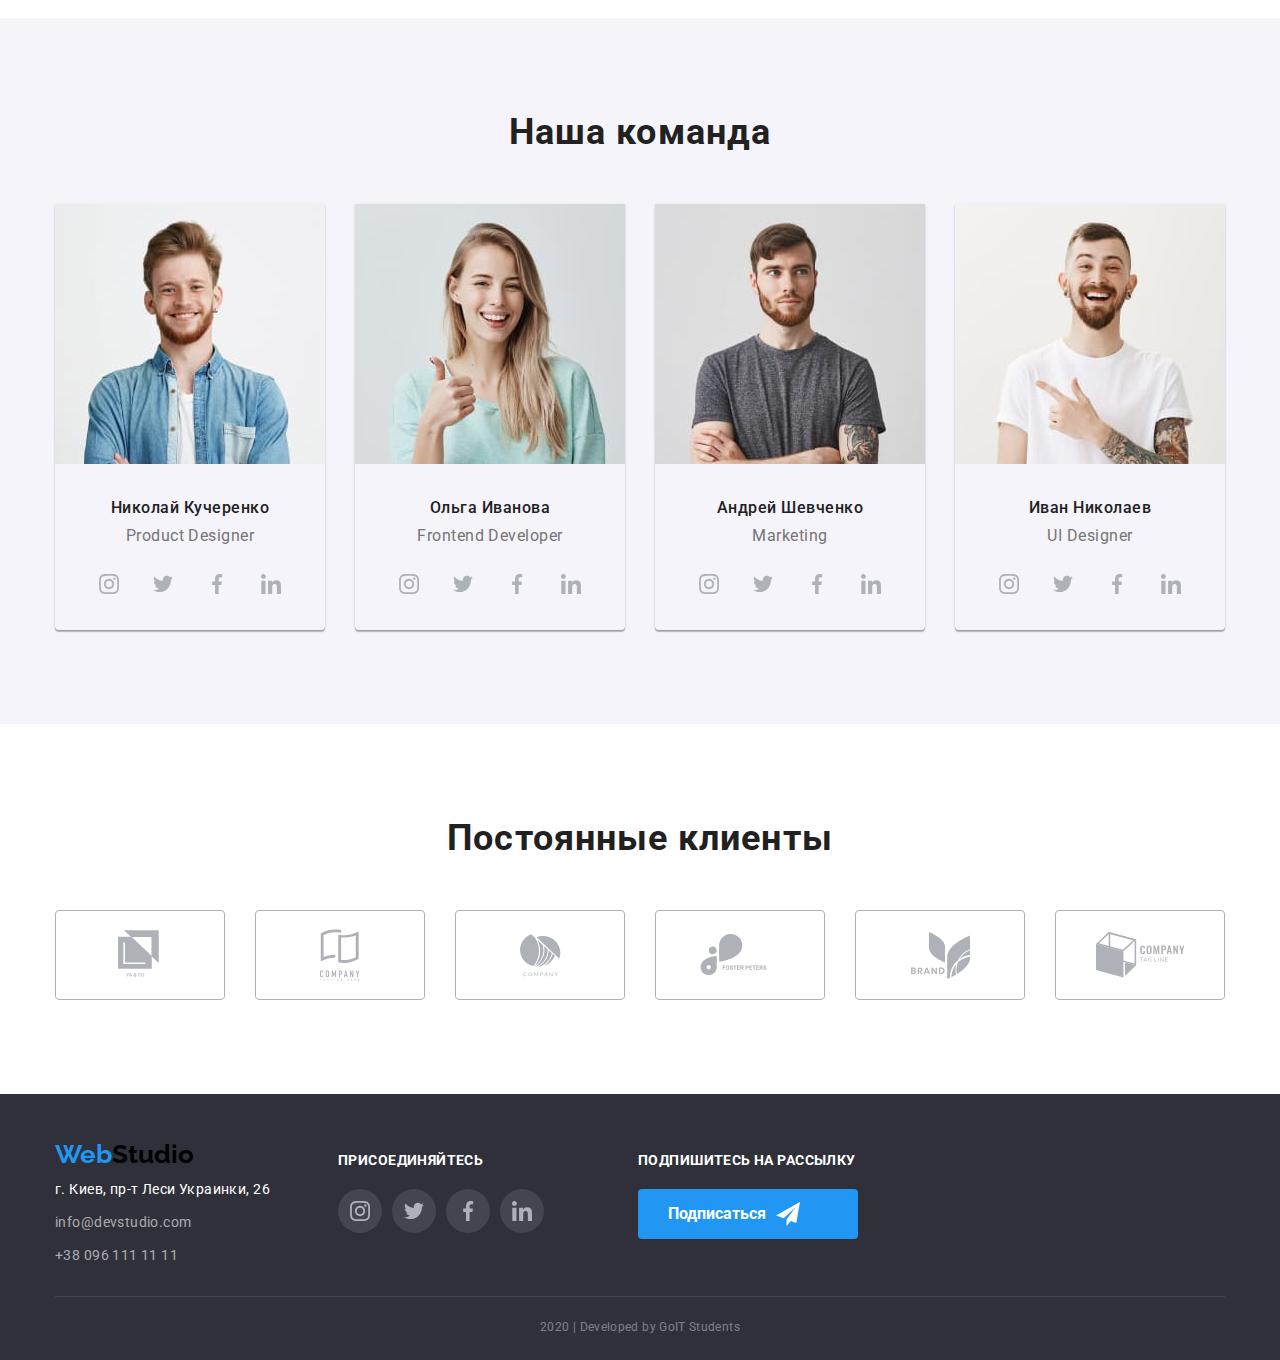
==== commit 3ea956d2: "Добавлена тень на карточки в Портфолио и hover на ссылки и svg" ====
--- a/index.html
+++ b/index.html
@@ -152,29 +152,29 @@
             <p class="command-text reset">Product Designer</p>
             <div class="social-command">
             <ul class="social-first list">
-              <li class="icon-circle">
-                <a href="" aria-label="instagram link">
+              <li class="icon-item">
+                <a href="" class="social-link">
                  <svg class="icon-social">
                  <use href="./images/symbol-defs.svg#instagram"> </use>
                 </svg>
                </a>
               </li>
-              <li class="icon-circle">
-                <a href="" aria-label="twitter link">
+              <li class="icon-item">
+                <a href="" class="social-link">
                   <svg class="icon-social">
                   <use href="./images/symbol-defs.svg#twitter"> </use>
                  </svg>
                </a>
               </li>
-              <li class="icon-circle">
-                <a href="" aria-label="facebook link">
+              <li class="icon-item">
+                <a href="" class="social-link">
                  <svg class="icon-social">
                  <use href="./images/symbol-defs.svg#facebook"> </use>
                </svg>
                </a>
               </li>
-              <li class="icon-circle">
-                <a href="" aria-label="linkedin link">
+              <li class="icon-item">
+                <a href="" class="social-link">
                   <svg class="icon-social">
                   <use href="./images/symbol-defs.svg#linkedin"> </use>
                </svg>
@@ -190,29 +190,29 @@
             <p class="command-text reset">Frontend Developer</p>
             <div class="social-command">
               <ul class="social-first list">
-                <li class="icon-circle">
-                  <a href="" aria-label="instagram link">
+                <li class="icon-item">
+                  <a href="" class="social-link">
                    <svg class="icon-social">
                    <use href="./images/symbol-defs.svg#instagram"> </use>
                   </svg>
                  </a>
                 </li>
-                <li class="icon-circle">
-                  <a href="" aria-label="twitter link">
+                <li class="icon-item">
+                  <a href="" class="social-link">
                     <svg class="icon-social">
                     <use href="./images/symbol-defs.svg#twitter"> </use>
                    </svg>
                  </a>
                 </li>
-                <li class="icon-circle">
-                  <a href="" aria-label="facebook link">
+                <li class="icon-item">
+                  <a href="" class="social-link">
                    <svg class="icon-social">
                    <use href="./images/symbol-defs.svg#facebook"> </use>
                  </svg>
                  </a>
                 </li>
-                <li class="icon-circle">
-                  <a href="" aria-label="linkedin link">
+                <li class="icon-item">
+                  <a href="" class="social-link">
                     <svg class="icon-social">
                     <use href="./images/symbol-defs.svg#linkedin"> </use>
                  </svg>
@@ -228,29 +228,29 @@
             <p class="command-text reset">Marketing</p>
             <div class="social-command">
               <ul class="social-first list">
-                <li class="icon-circle">
-                  <a href="" aria-label="instagram link">
+                <li class="icon-item">
+                  <a href="" class="social-link">
                    <svg class="icon-social">
                    <use href="./images/symbol-defs.svg#instagram"> </use>
                   </svg>
                  </a>
                 </li>
-                <li class="icon-circle">
-                  <a href="" aria-label="twitter link">
+                <li class="icon-item">
+                  <a href="" class="social-link">
                     <svg class="icon-social">
                     <use href="./images/symbol-defs.svg#twitter"> </use>
                    </svg>
                  </a>
                 </li>
-                <li class="icon-circle">
-                  <a href="" aria-label="facebook link">
+                <li class="icon-item">
+                  <a href="" class="social-link">
                    <svg class="icon-social">
                    <use href="./images/symbol-defs.svg#facebook"> </use>
                  </svg>
                  </a>
                 </li>
-                <li class="icon-circle">
-                  <a href="" aria-label="linkedin link">
+                <li class="icon-item">
+                  <a href="" class="social-link">
                     <svg class="icon-social">
                     <use href="./images/symbol-defs.svg#linkedin"> </use>
                  </svg>
@@ -266,29 +266,29 @@
             <p class="command-text reset" >UI Designer</p>
             <div class="social-command">
               <ul class="social-first list">
-                <li class="icon-circle">
-                  <a href="" aria-label="instagram link">
+                <li class="icon-item">
+                  <a href="" class="social-link">
                    <svg class="icon-social">
                    <use href="./images/symbol-defs.svg#instagram"> </use>
                   </svg>
                  </a>
                 </li>
-                <li class="icon-circle">
-                  <a href="" aria-label="twitter link">
+                <li class="icon-item">
+                  <a href="" class="social-link">
                     <svg class="icon-social">
                     <use href="./images/symbol-defs.svg#twitter"> </use>
                    </svg>
                  </a>
                 </li>
-                <li class="icon-circle">
-                  <a href="" aria-label="facebook link">
+                <li class="icon-item">
+                  <a href="" class="social-link">
                    <svg class="icon-social">
                    <use href="./images/symbol-defs.svg#facebook"> </use>
                  </svg>
                  </a>
                 </li>
-                <li class="icon-circle">
-                  <a href="" aria-label="linkedin link">
+                <li class="icon-item">
+                  <a href="" class="social-link">
                     <svg class="icon-social">
                     <use href="./images/symbol-defs.svg#linkedin"> </use>
                  </svg>
@@ -306,44 +306,44 @@
         <h2 class="section-title reset">Постоянные клиенты</h2>
 
         <ul class="company list">
-          <li class="item item-box">
-            <a href="" target="_blank">
-              <svg class="icon-company size-one">
+          <li class="item">
+            <a href="" target="_blank" class="company-link">
+              <svg class="icon-company" height="50" width="45">
                 <use href="./images/symbol-defs.svg#logo1"></use>
               </svg>
             </a>
           </li>
-          <li class="item item-box">
-            <a href="" target="_blank">
-              <svg class="icon-company size-two">
+          <li class="item">
+            <a href="" target="_blank" class="company-link">
+              <svg class="icon-company" height="52" width="40">
                 <use href="./images/symbol-defs.svg#logo2"></use>
               </svg>
             </a>
           </li>
-          <li class="item item-box">
-            <a href="" target="_blank">
-              <svg class="icon-company size-three">
+          <li class="item">
+            <a href="" target="_blank" class="company-link">
+              <svg class="icon-company" height="43" width="41">
                 <use href="./images/symbol-defs.svg#logo3"></use>
               </svg>
             </a>
           </li>
-          <li class="item item-box">
-            <a href="" target="_blank">
-              <svg class="icon-company size-four">
+          <li class="item">
+            <a href="" target="_blank" class="company-link">
+              <svg class="icon-company" height="42" width="80">
                 <use href="./images/symbol-defs.svg#logo4"></use>
               </svg>
             </a>
           </li>
-          <li class="item item-box">
-            <a href="" target="_blank">
-              <svg class="icon-company size-five">
+          <li class="item">
+            <a href="" target="_blank" class="company-link">
+              <svg class="icon-company" height="47" width="59">
                 <use href="./images/symbol-defs.svg#logo5"></use>
               </svg>
             </a>
           </li>
-          <li class="item item-box">
-            <a href="" target="_blank">
-              <svg class="icon-company size-six">
+          <li class="item">
+            <a href="" target="_blank" class="company-link">
+              <svg class="icon-company" height="46" width="89">
                 <use href="./images/symbol-defs.svg#logo6"></use>
               </svg>
             </a>
@@ -381,22 +381,34 @@
       <b class="contact">присоединяйтесь</b>
 
       <ul class="social list">
-        <li class="icon-circle-footer"><a href="" aria-label="instagram link">
+        <li class="icon-footer">
+          <a href="" class="social-link-second">
           <svg class="icon-social">
           <use href="./images/symbol-defs.svg#instagram"> </use>
-         </svg></a></li>
-        <li class="icon-circle-footer"><a href="" aria-label="twitter link">
+         </svg>
+        </a>
+      </li>
+        <li class="icon-footer">
+          <a href="" class="social-link-second">
           <svg class="icon-social">
           <use href="./images/symbol-defs.svg#twitter"> </use>
-         </svg></a></li>
-        <li class="icon-circle-footer"><a href="" aria-label="facebook link">
+         </svg>
+        </a>
+      </li>
+        <li class="icon-footer">
+          <a href="" class="social-link-second">
           <svg class="icon-social">
           <use href="./images/symbol-defs.svg#facebook"> </use>
-        </svg></a></li>
-        <li class="icon-circle-footer"><a href="" aria-label="linkedin link">
+        </svg>
+      </a>
+    </li>
+        <li class="icon-footer">
+          <a href="" class="social-link-second">
           <svg class="icon-social">
           <use href="./images/symbol-defs.svg#linkedin"> </use>
-       </svg></a></li>
+       </svg>
+      </a>
+    </li>
       </ul>
 </div>
 <div class="subscribe">
--- a/css/main.css
+++ b/css/main.css
@@ -31,8 +31,6 @@
     margin-bottom: 94px;
     text-align: center;
 }
-
-
 
 .hero-title {
     padding-top: 200px;
@@ -225,35 +223,44 @@
     justify-content: center;
 }
 
-.icon-circle {
+.icon-item:not(:first-child) {
+    margin-left: 10px;
+}
+
+.social-link {
+    display: inline-flex;
+    justify-content: center;
+    align-items: center;
+
+    padding: 0;
+    margin: 0;
+
     height: 44px;
     width: 44px;
 
     border-radius: 50px;
-    /* background-color: cornflowerblue; */
-    /* margin-right: 10px; */
-}
-
-.icon-circle:not(:first-child) {
-    margin-left: 10px;
-}
-
-.icon-circle:hover {
-    background-color: var(--accent-color);
+    background-color: transparent;
 }
 
 .icon-social {
+    padding: 0;
+    margin: 0;
+
     height: 20px;
     width: 20px;
-    margin: 12px;
-
+}
+
+.social-link .icon-social {
     fill: #AFB1B8;
 }
 
-.icon-social:hover {
-    fill: #ffffff;
-}
-
+.social-link:hover {
+    background-color: #2196F3;
+}
+
+.social-link:hover .icon-social {
+    --color3: #FFFFFF;
+}
 
                /* section - company partners */
 
@@ -265,50 +272,12 @@
 .company .item:not(:first-child) {
     margin-left: 30px;
 }
-        
-.size-one {
-    height: 50px;
-    width: 45px;
-    margin-top: 20px;
-    margin-left: 63px;
-}
-
-.size-two {
-    height: 52px;
-    width: 40px;
-    margin-top: 19px;
-    margin-left: 65px;
-}
-
-.size-three {
-    height: 43px;
-    width: 41px;
-    margin-top: 24px;
-    margin-left: 65px;
-}
-
-.size-four {
-    height: 42px;
-    width: 80px;
-    margin-top: 24px;
-    margin-left: 45px;
-}
-
-.size-five {
-    height: 47px;
-    width: 59px;
-    margin-top: 22px;
-    margin-left: 56px;
-}
-
-.size-six {
-    height: 46px;
-    width: 89px;
-    margin-top: 22px;
-    margin-left: 41px;
-}
-
-.item-box {
+
+.company-link {
+    display: inline-flex;
+    justify-content: center;
+    align-items: center;
+
     height: 90px;
     width: 170px;
 
@@ -316,17 +285,17 @@
     border-radius: 4px;
 }
 
-.item-box:hover {
+.company-link .icon-company{
+    fill: #AFB1B8;
+}
+
+.company-link:hover {
     border: 1px solid var(--accent-color);
     border-radius: 4px;
 }
 
-.icon-company {
-    fill: #AFB1B8;
-}
-
-.icon-company:hover {
-    fill: #2196F3;
+.company-link:hover .icon-company {
+    --color3: var(--accent-color);
 }
                                           /* Portfolio */
 
@@ -383,11 +352,11 @@
 
 .gallery-shadow {
     background: #FFFFFF;
-    border: 1px solid #EEEEEE;
-    
-    /* box-shadow: 1px 4px 6px rgba(0, 0, 0, 0.16), 
+    /* border: 1px solid #EEEEEE; */
+    
+    box-shadow: 1px 4px 6px rgba(0, 0, 0, 0.16), 
     0px 4px 4px rgba(0, 0, 0, 0.06), 
-    0px 1px 1px rgba(0, 0, 0, 0.12); */
+    0px 1px 1px rgba(0, 0, 0, 0.12);
 }
 
 .gallery .item {
